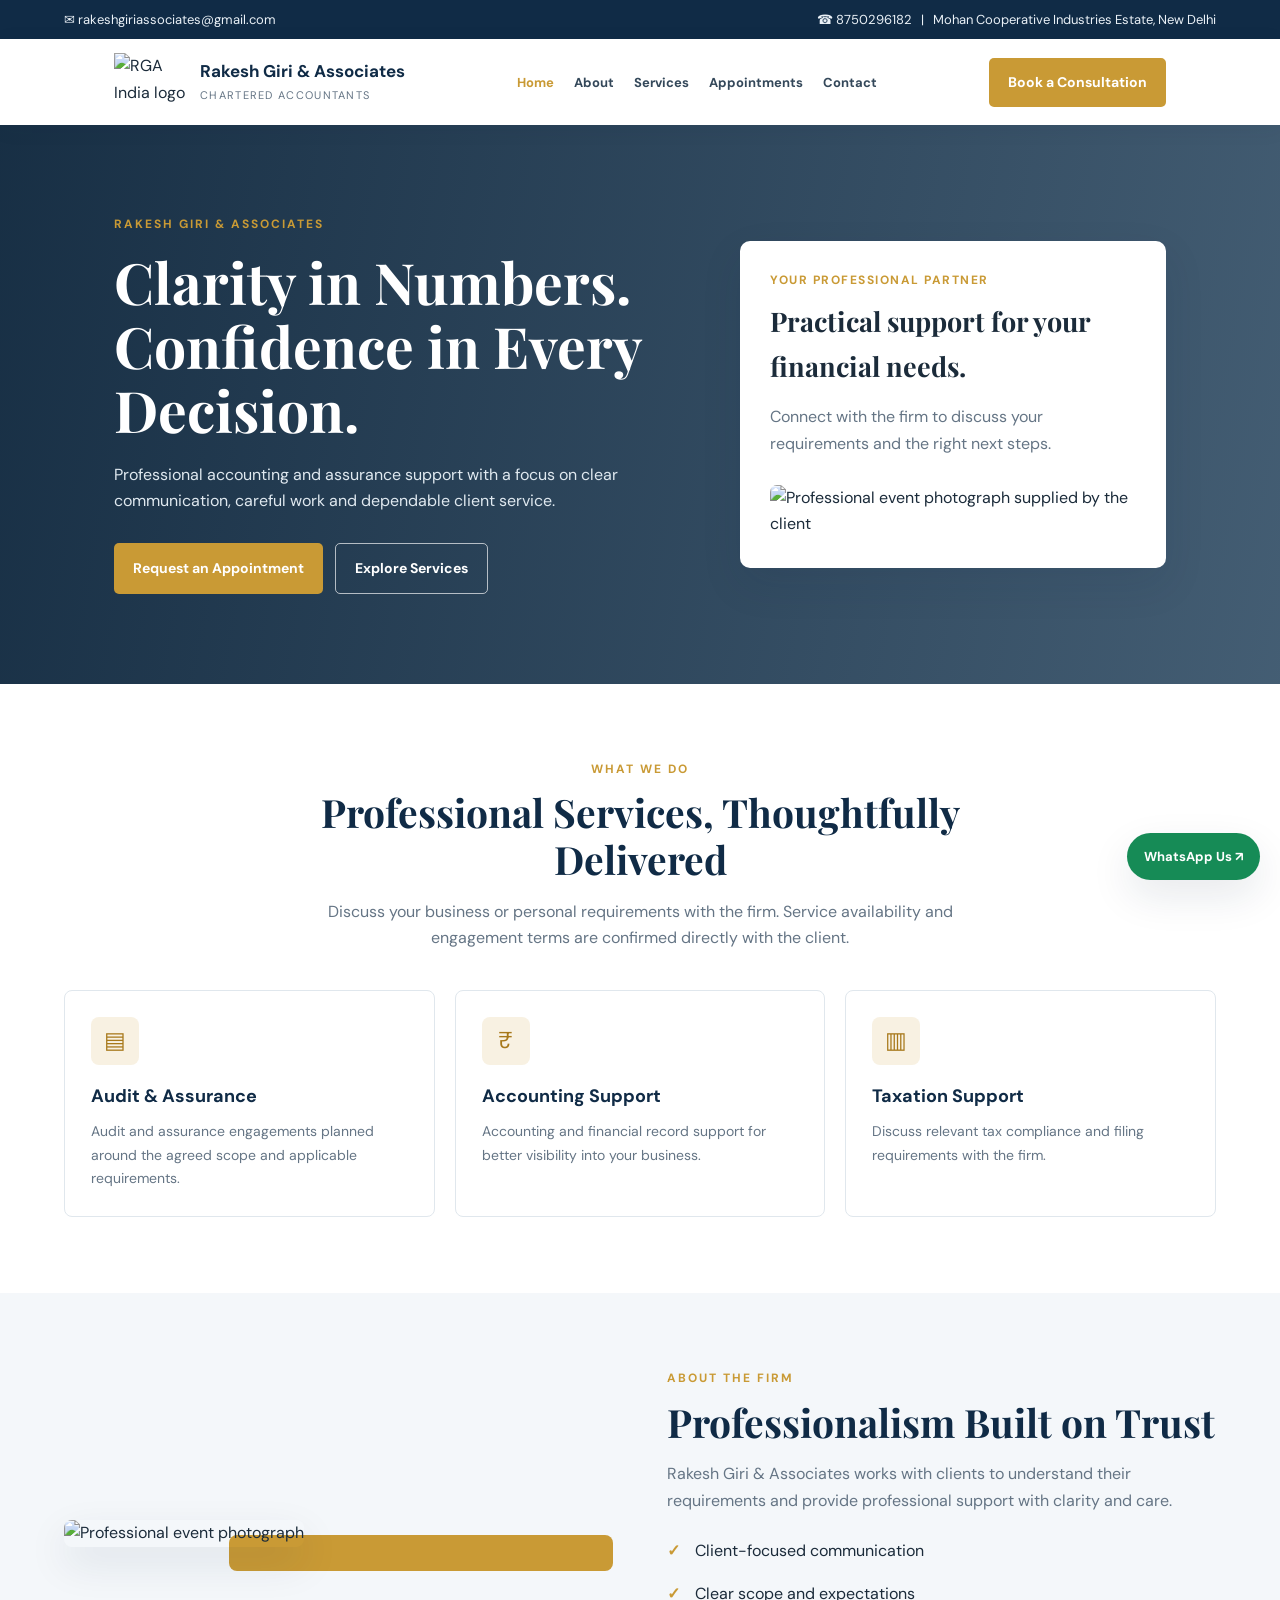
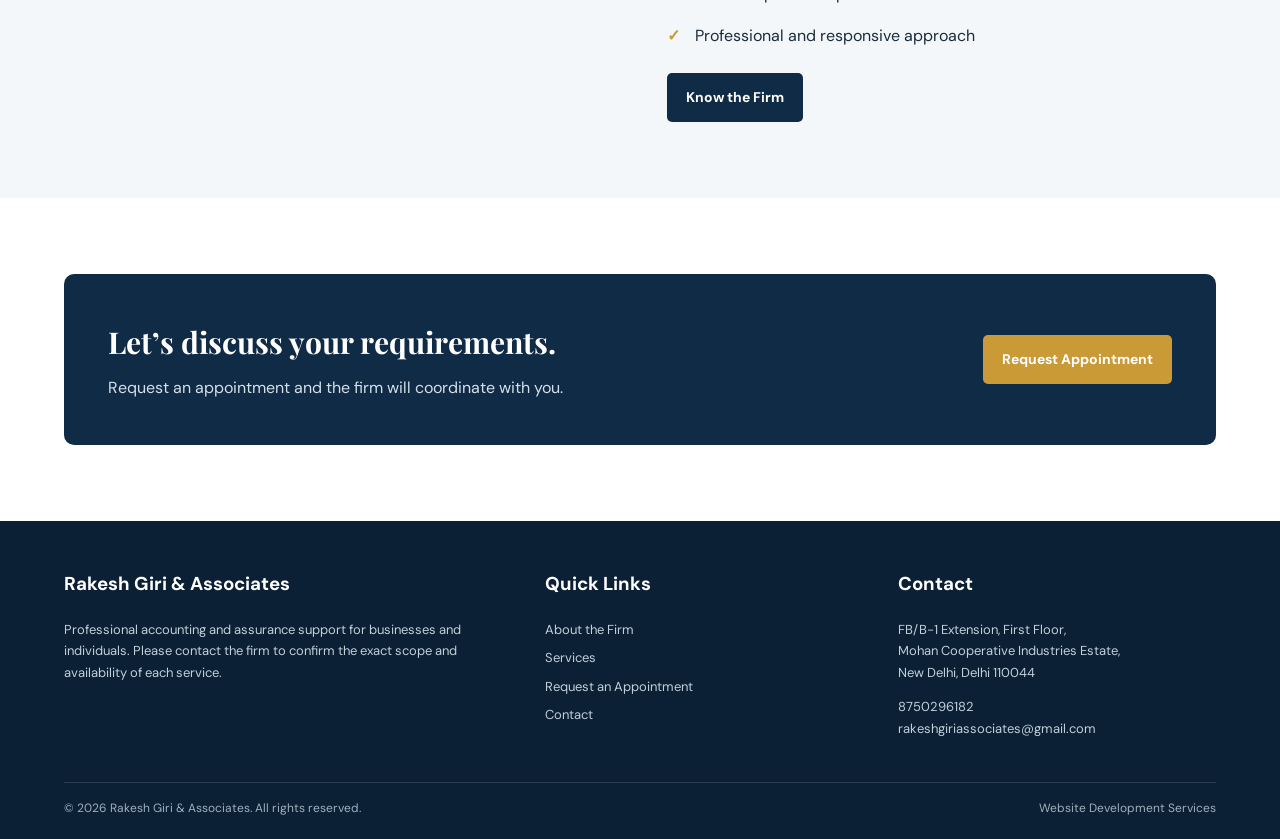
==== index.html @ 5a686765 "Add files via upload" ====
<!doctype html><html lang="en"><head><meta charset="utf-8"><meta name="viewport" content="width=device-width, initial-scale=1"><meta name="description" content="Rakesh Giri & Associates - Chartered Accountants in New Delhi. Contact the firm for professional accounting and assurance support."><title>Home | Rakesh Giri & Associates</title><link rel="stylesheet" href="style.css"></head><body><div class="topbar"><div class="inner"><span>✉ rakeshgiriassociates@gmail.com</span><span>☎ 8750296182 &nbsp; | &nbsp; Mohan Cooperative Industries Estate, New Delhi</span></div></div><div class="navwrap"><nav class="nav"><a class="brand" href="index.html"><img src="assets/rga-logo.png" alt="RGA India logo"><span><strong>Rakesh Giri &amp; Associates</strong><small>CHARTERED ACCOUNTANTS</small></span></a><div class="links"><a href="index.html">Home</a><a href="about.html">About</a><a href="services.html">Services</a><a href="appointments.html">Appointments</a><a href="contact.html">Contact</a></div><a class="btn" href="appointments.html">Book a Consultation</a></nav></div><main><section class="hero"><div class="hero-grid"><div><div class="eyebrow">Rakesh Giri &amp; Associates</div><h1>Clarity in Numbers.<br>Confidence in Every Decision.</h1><p>Professional accounting and assurance support with a focus on clear communication, careful work and dependable client service.</p><div class="actions"><a class="btn" href="appointments.html">Request an Appointment</a><a class="btn outline" href="services.html">Explore Services</a></div></div><aside class="hero-card"><div class="mini">Your professional partner</div><h3>Practical support for your financial needs.</h3><p>Connect with the firm to discuss your requirements and the right next steps.</p><img src="assets/ca-profile.jpg" alt="Professional event photograph supplied by the client"></aside></div></section><section class="section"><div class="container"><div class="section-head"><div class="eyebrow">What we do</div><h2>Professional Services, Thoughtfully Delivered</h2><p>Discuss your business or personal requirements with the firm. Service availability and engagement terms are confirmed directly with the client.</p></div><div class="cards"><article class="card"><div class="icon">▤</div><h3>Audit &amp; Assurance</h3><p>Audit and assurance engagements planned around the agreed scope and applicable requirements.</p></article><article class="card"><div class="icon">₹</div><h3>Accounting Support</h3><p>Accounting and financial record support for better visibility into your business.</p></article><article class="card"><div class="icon">▥</div><h3>Taxation Support</h3><p>Discuss relevant tax compliance and filing requirements with the firm.</p></article></div></div></section><section class="section band"><div class="container split"><div class="photo-frame"><img src="assets/ca-profile.jpg" alt="Professional event photograph"></div><div class="content" style="padding:0"><div class="eyebrow">About the firm</div><h2>Professionalism Built on Trust</h2><p>Rakesh Giri &amp; Associates works with clients to understand their requirements and provide professional support with clarity and care.</p><ul class="ticks"><li>Client-focused communication</li><li>Clear scope and expectations</li><li>Professional and responsive approach</li></ul><a class="btn navy" href="about.html">Know the Firm</a></div></div></section><section class="section"><div class="container"><div class="cta"><div><h2>Let’s discuss your requirements.</h2><p>Request an appointment and the firm will coordinate with you.</p></div><a class="btn" href="appointments.html">Request Appointment</a></div></div></section></main><footer class="footer"><div class="footer-grid"><div><h3>Rakesh Giri &amp; Associates</h3><p>Professional accounting and assurance support for businesses and individuals. Please contact the firm to confirm the exact scope and availability of each service.</p></div><div><h3>Quick Links</h3><a href="about.html">About the Firm</a><a href="services.html">Services</a><a href="appointments.html">Request an Appointment</a><a href="contact.html">Contact</a></div><div><h3>Contact</h3><p>FB/B-1 Extension, First Floor,<br>Mohan Cooperative Industries Estate,<br>New Delhi, Delhi 110044</p><p>8750296182<br>rakeshgiriassociates@gmail.com</p></div></div><div class="copyright"><span>© <span id="year">2026</span> Rakesh Giri &amp; Associates. All rights reserved.</span><span>Website Development Services</span></div></footer><a class="wa" href="https://wa.me/918750296182" target="_blank" rel="noopener">WhatsApp Us ↗</a><script>document.getElementById('year').textContent=new Date().getFullYear()</script><script src="script.js"></script></body></html>
---- style.css ----
@import url('https://fonts.googleapis.com/css2?family=DM+Sans:wght@400;500;600;700&family=Playfair+Display:wght@600;700&display=swap');
:root{--navy:#102b46;--blue:#174b70;--gold:#c99a35;--ink:#1b2b3a;--muted:#657585;--light:#f4f7fa;--white:#fff;--line:#e0e7ed;--shadow:0 16px 40px rgba(16,43,70,.10)}*{box-sizing:border-box}html{scroll-behavior:smooth}body{margin:0;font-family:'DM Sans',Arial,sans-serif;color:var(--ink);line-height:1.65}a{color:inherit;text-decoration:none}.topbar{background:var(--navy);color:#eaf1f7;font-size:13px;padding:9px 5%}.topbar .inner{max-width:1180px;margin:auto;display:flex;justify-content:space-between;gap:16px;flex-wrap:wrap}.navwrap{background:white;position:sticky;top:0;z-index:20;box-shadow:0 4px 20px #102b4610}.nav{max-width:1180px;margin:auto;padding:14px 5%;display:flex;align-items:center;justify-content:space-between;gap:22px}.brand{display:flex;align-items:center;gap:12px;min-width:220px}.brand img{width:74px;height:58px;object-fit:contain}.brand strong{display:block;color:var(--navy);font-size:17px;line-height:1.2}.brand small{display:block;color:var(--muted);font-size:11px;letter-spacing:1.3px;margin-top:4px}.links{display:flex;align-items:center;gap:20px;flex-wrap:wrap}.links a{font-size:13px;font-weight:700;color:#34485a}.links a:hover,.links a.active{color:var(--gold)}.btn{display:inline-flex;align-items:center;justify-content:center;border:0;border-radius:5px;padding:13px 19px;background:var(--gold);color:#fff;font-weight:700;font-size:14px;cursor:pointer;transition:.2s}.btn:hover{transform:translateY(-2px);filter:brightness(.96)}.btn.outline{background:transparent;border:1px solid #ffffffa8;color:white}.btn.navy{background:var(--navy)}.hero{background:linear-gradient(100deg,rgba(9,34,57,.94),rgba(15,48,76,.78)),url('https://images.unsplash.com/photo-1454165804606-c3d57bc86b40?auto=format&fit=crop&w=1800&q=85') center/cover;color:#fff}.hero-grid{max-width:1180px;margin:auto;padding:90px 5%;display:grid;grid-template-columns:1.15fr .85fr;gap:50px;align-items:center;min-height:490px}.eyebrow{color:var(--gold);text-transform:uppercase;letter-spacing:2px;font-size:12px;font-weight:700}.hero h1,.page-hero h1{font-family:'Playfair Display',Georgia,serif;font-size:clamp(36px,5vw,57px);line-height:1.12;margin:15px 0 20px}.hero p{color:#e0e9f0;max-width:610px}.actions{display:flex;gap:12px;flex-wrap:wrap;margin-top:28px}.hero-card{background:#fff;color:var(--ink);padding:30px;border-radius:10px;box-shadow:var(--shadow)}.hero-card .mini{color:var(--gold);font-size:12px;text-transform:uppercase;letter-spacing:1.5px;font-weight:700}.hero-card h3{font-family:'Playfair Display',Georgia,serif;font-size:27px;margin:8px 0}.hero-card p{color:var(--muted)}.hero-card img{width:100%;height:210px;object-fit:cover;object-position:center 28%;border-radius:7px;margin-top:12px}.section{padding:76px 5%}.container{max-width:1180px;margin:auto}.section-head{text-align:center;max-width:700px;margin:0 auto 38px}.section-head h2,.content h2{font-family:'Playfair Display',Georgia,serif;font-size:clamp(28px,3.2vw,39px);color:var(--navy);line-height:1.2;margin:10px 0 15px}.section-head p,.muted{color:var(--muted)}.cards{display:grid;grid-template-columns:repeat(3,1fr);gap:20px}.card{padding:26px;background:white;border:1px solid var(--line);border-radius:8px;transition:.2s}.card:hover{transform:translateY(-4px);box-shadow:var(--shadow)}.card .icon{width:48px;height:48px;border-radius:8px;background:#f8f1e2;color:#a7781a;display:grid;place-items:center;font-size:23px;margin-bottom:17px}.card h3{color:var(--navy);margin:0 0 9px;font-size:18px}.card p{margin:0;color:var(--muted);font-size:14px}.split{display:grid;grid-template-columns:1fr 1fr;gap:54px;align-items:center}.photo-frame{position:relative;padding:0 24px 24px 0}.photo-frame:after{content:'';position:absolute;right:0;bottom:0;width:70%;height:70%;background:var(--gold);z-index:0;border-radius:8px}.photo-frame img{position:relative;z-index:1;width:100%;max-height:480px;object-fit:cover;object-position:center 20%;border-radius:8px;box-shadow:var(--shadow)}.ticks{list-style:none;padding:0}.ticks li{padding:8px 0 8px 28px;position:relative}.ticks li:before{content:'✓';position:absolute;left:0;color:var(--gold);font-weight:800}.band{background:var(--light)}.cta{background:var(--navy);color:#fff;padding:44px;border-radius:10px;display:flex;align-items:center;justify-content:space-between;gap:24px}.cta h2{font-family:'Playfair Display',Georgia,serif;margin:0 0 7px;font-size:30px}.cta p{color:#d4e0e9;margin:0}.page-hero{background:linear-gradient(100deg,rgba(9,34,57,.95),rgba(15,48,76,.86)),url('https://images.unsplash.com/photo-1454165804606-c3d57bc86b40?auto=format&fit=crop&w=1600&q=80') center/cover;color:#fff;padding:65px 5%}.page-hero .container{max-width:1180px}.page-hero h1{font-size:43px;margin:8px 0}.page-hero p{color:#dce6ee;max-width:700px;margin:0}.content{max-width:1180px;margin:auto;padding:62px 5%}.content p{color:var(--muted)}.formbox{background:#fff;border:1px solid var(--line);border-radius:10px;padding:30px;box-shadow:var(--shadow)}.formgrid{display:grid;grid-template-columns:1fr 1fr;gap:16px}.field{display:flex;flex-direction:column;gap:7px}.field.full{grid-column:1/-1}.field label{font-size:13px;font-weight:700;color:var(--navy)}input,select,textarea{width:100%;padding:13px;border:1px solid #d5dee6;border-radius:5px;font:inherit;background:#fff;color:var(--ink)}textarea{min-height:110px;resize:vertical}.notice{background:#fff7e5;border-left:4px solid var(--gold);padding:14px 16px;font-size:13px;color:#72551c;margin:20px 0}.contactgrid{display:grid;grid-template-columns:.8fr 1.2fr;gap:32px}.contactitem{padding:18px 0;border-bottom:1px solid var(--line)}.contactitem strong{display:block;color:var(--navy)}.footer{background:#0b2034;color:#d8e2eb;padding:48px 5% 20px}.footer-grid{max-width:1180px;margin:auto;display:grid;grid-template-columns:1.4fr 1fr 1fr;gap:35px}.footer h3{color:white;margin-top:0}.footer p,.footer a{color:#c1cfda;font-size:13px}.footer a{display:block;margin:7px 0}.copyright{max-width:1180px;margin:30px auto 0;padding-top:16px;border-top:1px solid #ffffff22;font-size:12px;color:#9eb0bf;display:flex;justify-content:space-between;gap:15px;flex-wrap:wrap}.wa{position:fixed;right:20px;bottom:20px;z-index:30;background:#168b56;color:#fff;padding:13px 17px;border-radius:30px;font-weight:700;box-shadow:var(--shadow);font-size:13px}.small{font-size:12px;color:var(--muted)}@media(max-width:850px){.nav{align-items:flex-start;flex-direction:column}.links{gap:12px}.hero-grid,.split,.contactgrid{grid-template-columns:1fr}.hero-grid{padding-top:60px}.hero-card{max-width:500px}.cards{grid-template-columns:repeat(2,1fr)}.footer-grid{grid-template-columns:1fr 1fr}.cta{align-items:flex-start;flex-direction:column}}@media(max-width:560px){.cards,.formgrid,.footer-grid{grid-template-columns:1fr}.field.full{grid-column:auto}.hero-grid{gap:28px}.section{padding:54px 5%}.content{padding:45px 5%}.hero-card{padding:22px}.brand img{width:60px;height:48px}.links a{font-size:12px}.page-hero h1{font-size:34px}.cta{padding:28px}}
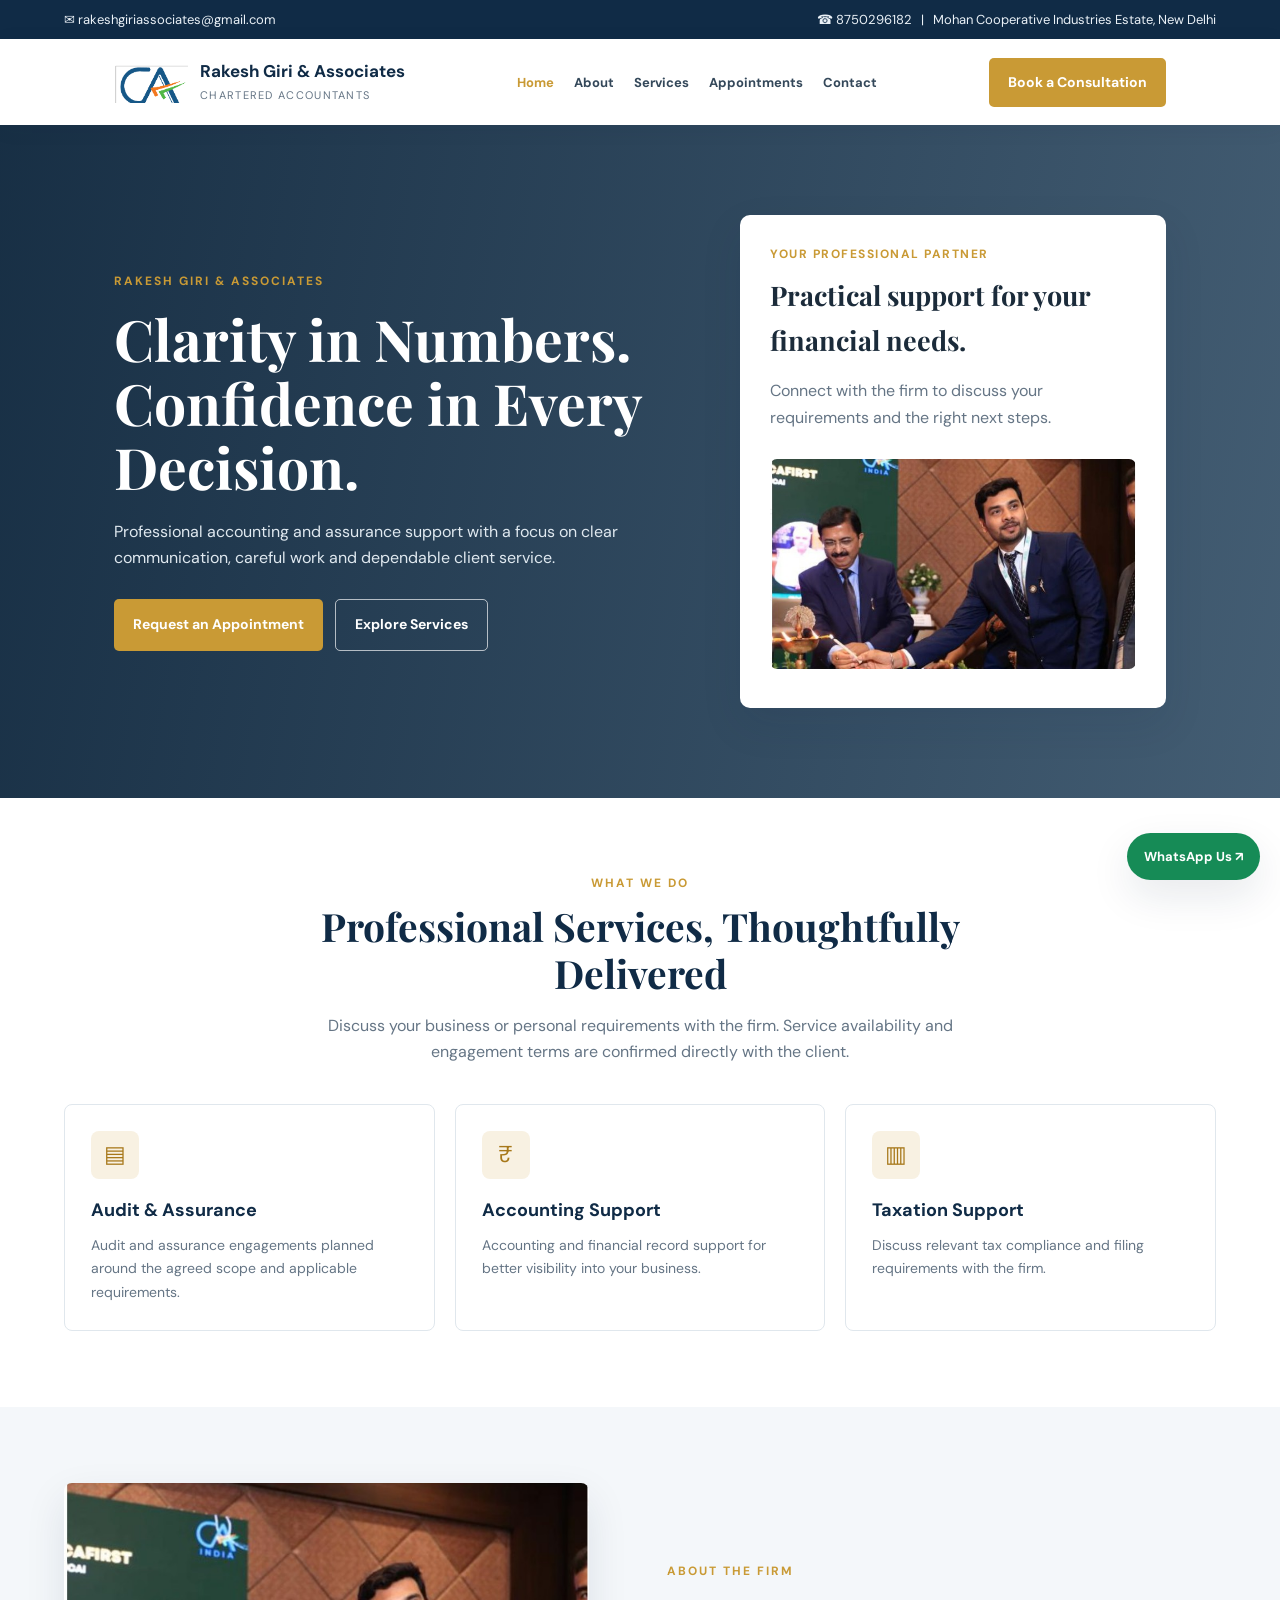
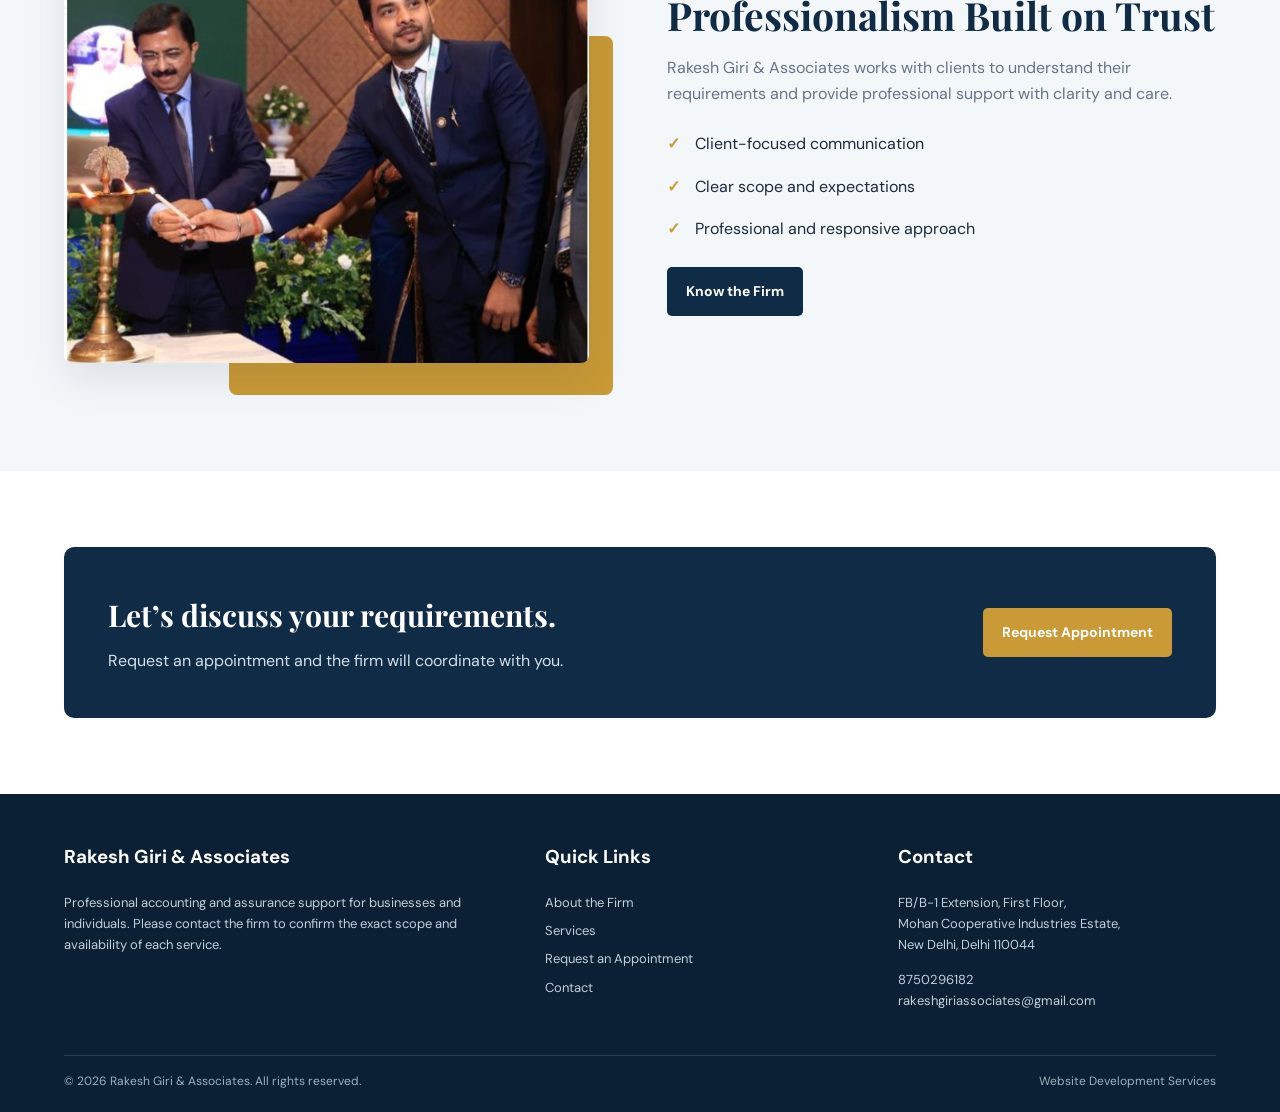
==== commit f4485074: "Add files via upload" ====
--- a/index.html
+++ b/index.html
@@ -1 +1 @@
-<!doctype html><html lang="en"><head><meta charset="utf-8"><meta name="viewport" content="width=device-width, initial-scale=1"><meta name="description" content="Rakesh Giri & Associates - Chartered Accountants in New Delhi. Contact the firm for professional accounting and assurance support."><title>Home | Rakesh Giri & Associates</title><link rel="stylesheet" href="style.css"></head><body><div class="topbar"><div class="inner"><span>✉ rakeshgiriassociates@gmail.com</span><span>☎ 8750296182 &nbsp; | &nbsp; Mohan Cooperative Industries Estate, New Delhi</span></div></div><div class="navwrap"><nav class="nav"><a class="brand" href="index.html"><img src="assets/rga-logo.png" alt="RGA India logo"><span><strong>Rakesh Giri &amp; Associates</strong><small>CHARTERED ACCOUNTANTS</small></span></a><div class="links"><a href="index.html">Home</a><a href="about.html">About</a><a href="services.html">Services</a><a href="appointments.html">Appointments</a><a href="contact.html">Contact</a></div><a class="btn" href="appointments.html">Book a Consultation</a></nav></div><main><section class="hero"><div class="hero-grid"><div><div class="eyebrow">Rakesh Giri &amp; Associates</div><h1>Clarity in Numbers.<br>Confidence in Every Decision.</h1><p>Professional accounting and assurance support with a focus on clear communication, careful work and dependable client service.</p><div class="actions"><a class="btn" href="appointments.html">Request an Appointment</a><a class="btn outline" href="services.html">Explore Services</a></div></div><aside class="hero-card"><div class="mini">Your professional partner</div><h3>Practical support for your financial needs.</h3><p>Connect with the firm to discuss your requirements and the right next steps.</p><img src="assets/ca-profile.jpg" alt="Professional event photograph supplied by the client"></aside></div></section><section class="section"><div class="container"><div class="section-head"><div class="eyebrow">What we do</div><h2>Professional Services, Thoughtfully Delivered</h2><p>Discuss your business or personal requirements with the firm. Service availability and engagement terms are confirmed directly with the client.</p></div><div class="cards"><article class="card"><div class="icon">▤</div><h3>Audit &amp; Assurance</h3><p>Audit and assurance engagements planned around the agreed scope and applicable requirements.</p></article><article class="card"><div class="icon">₹</div><h3>Accounting Support</h3><p>Accounting and financial record support for better visibility into your business.</p></article><article class="card"><div class="icon">▥</div><h3>Taxation Support</h3><p>Discuss relevant tax compliance and filing requirements with the firm.</p></article></div></div></section><section class="section band"><div class="container split"><div class="photo-frame"><img src="assets/ca-profile.jpg" alt="Professional event photograph"></div><div class="content" style="padding:0"><div class="eyebrow">About the firm</div><h2>Professionalism Built on Trust</h2><p>Rakesh Giri &amp; Associates works with clients to understand their requirements and provide professional support with clarity and care.</p><ul class="ticks"><li>Client-focused communication</li><li>Clear scope and expectations</li><li>Professional and responsive approach</li></ul><a class="btn navy" href="about.html">Know the Firm</a></div></div></section><section class="section"><div class="container"><div class="cta"><div><h2>Let’s discuss your requirements.</h2><p>Request an appointment and the firm will coordinate with you.</p></div><a class="btn" href="appointments.html">Request Appointment</a></div></div></section></main><footer class="footer"><div class="footer-grid"><div><h3>Rakesh Giri &amp; Associates</h3><p>Professional accounting and assurance support for businesses and individuals. Please contact the firm to confirm the exact scope and availability of each service.</p></div><div><h3>Quick Links</h3><a href="about.html">About the Firm</a><a href="services.html">Services</a><a href="appointments.html">Request an Appointment</a><a href="contact.html">Contact</a></div><div><h3>Contact</h3><p>FB/B-1 Extension, First Floor,<br>Mohan Cooperative Industries Estate,<br>New Delhi, Delhi 110044</p><p>8750296182<br>rakeshgiriassociates@gmail.com</p></div></div><div class="copyright"><span>© <span id="year">2026</span> Rakesh Giri &amp; Associates. All rights reserved.</span><span>Website Development Services</span></div></footer><a class="wa" href="https://wa.me/918750296182" target="_blank" rel="noopener">WhatsApp Us ↗</a><script>document.getElementById('year').textContent=new Date().getFullYear()</script><script src="script.js"></script></body></html>+<!doctype html><html lang="en"><head><meta charset="utf-8"><meta name="viewport" content="width=device-width, initial-scale=1"><meta name="description" content="Rakesh Giri & Associates - Chartered Accountants in New Delhi. Contact the firm for professional accounting and assurance support."><title>Home | Rakesh Giri & Associates</title><link rel="stylesheet" href="style.css"></head><body><div class="topbar"><div class="inner"><span>✉ rakeshgiriassociates@gmail.com</span><span>☎ 8750296182 &nbsp; | &nbsp; Mohan Cooperative Industries Estate, New Delhi</span></div></div><div class="navwrap"><nav class="nav"><a class="brand" href="index.html"><img src="rga-logo.png" alt="RGA India logo"><span><strong>Rakesh Giri &amp; Associates</strong><small>CHARTERED ACCOUNTANTS</small></span></a><div class="links"><a href="index.html">Home</a><a href="about.html">About</a><a href="services.html">Services</a><a href="appointments.html">Appointments</a><a href="contact.html">Contact</a></div><a class="btn" href="appointments.html">Book a Consultation</a></nav></div><main><section class="hero"><div class="hero-grid"><div><div class="eyebrow">Rakesh Giri &amp; Associates</div><h1>Clarity in Numbers.<br>Confidence in Every Decision.</h1><p>Professional accounting and assurance support with a focus on clear communication, careful work and dependable client service.</p><div class="actions"><a class="btn" href="appointments.html">Request an Appointment</a><a class="btn outline" href="services.html">Explore Services</a></div></div><aside class="hero-card"><div class="mini">Your professional partner</div><h3>Practical support for your financial needs.</h3><p>Connect with the firm to discuss your requirements and the right next steps.</p><img src="ca-profile.jpg" alt="Professional event photograph supplied by the client"></aside></div></section><section class="section"><div class="container"><div class="section-head"><div class="eyebrow">What we do</div><h2>Professional Services, Thoughtfully Delivered</h2><p>Discuss your business or personal requirements with the firm. Service availability and engagement terms are confirmed directly with the client.</p></div><div class="cards"><article class="card"><div class="icon">▤</div><h3>Audit &amp; Assurance</h3><p>Audit and assurance engagements planned around the agreed scope and applicable requirements.</p></article><article class="card"><div class="icon">₹</div><h3>Accounting Support</h3><p>Accounting and financial record support for better visibility into your business.</p></article><article class="card"><div class="icon">▥</div><h3>Taxation Support</h3><p>Discuss relevant tax compliance and filing requirements with the firm.</p></article></div></div></section><section class="section band"><div class="container split"><div class="photo-frame"><img src="ca-profile.jpg" alt="Professional event photograph"></div><div class="content" style="padding:0"><div class="eyebrow">About the firm</div><h2>Professionalism Built on Trust</h2><p>Rakesh Giri &amp; Associates works with clients to understand their requirements and provide professional support with clarity and care.</p><ul class="ticks"><li>Client-focused communication</li><li>Clear scope and expectations</li><li>Professional and responsive approach</li></ul><a class="btn navy" href="about.html">Know the Firm</a></div></div></section><section class="section"><div class="container"><div class="cta"><div><h2>Let’s discuss your requirements.</h2><p>Request an appointment and the firm will coordinate with you.</p></div><a class="btn" href="appointments.html">Request Appointment</a></div></div></section></main><footer class="footer"><div class="footer-grid"><div><h3>Rakesh Giri &amp; Associates</h3><p>Professional accounting and assurance support for businesses and individuals. Please contact the firm to confirm the exact scope and availability of each service.</p></div><div><h3>Quick Links</h3><a href="about.html">About the Firm</a><a href="services.html">Services</a><a href="appointments.html">Request an Appointment</a><a href="contact.html">Contact</a></div><div><h3>Contact</h3><p>FB/B-1 Extension, First Floor,<br>Mohan Cooperative Industries Estate,<br>New Delhi, Delhi 110044</p><p>8750296182<br>rakeshgiriassociates@gmail.com</p></div></div><div class="copyright"><span>© <span id="year">2026</span> Rakesh Giri &amp; Associates. All rights reserved.</span><span>Website Development Services</span></div></footer><a class="wa" href="https://wa.me/918750296182" target="_blank" rel="noopener">WhatsApp Us ↗</a><script>document.getElementById('year').textContent=new Date().getFullYear()</script><script src="script.js"></script></body></html>
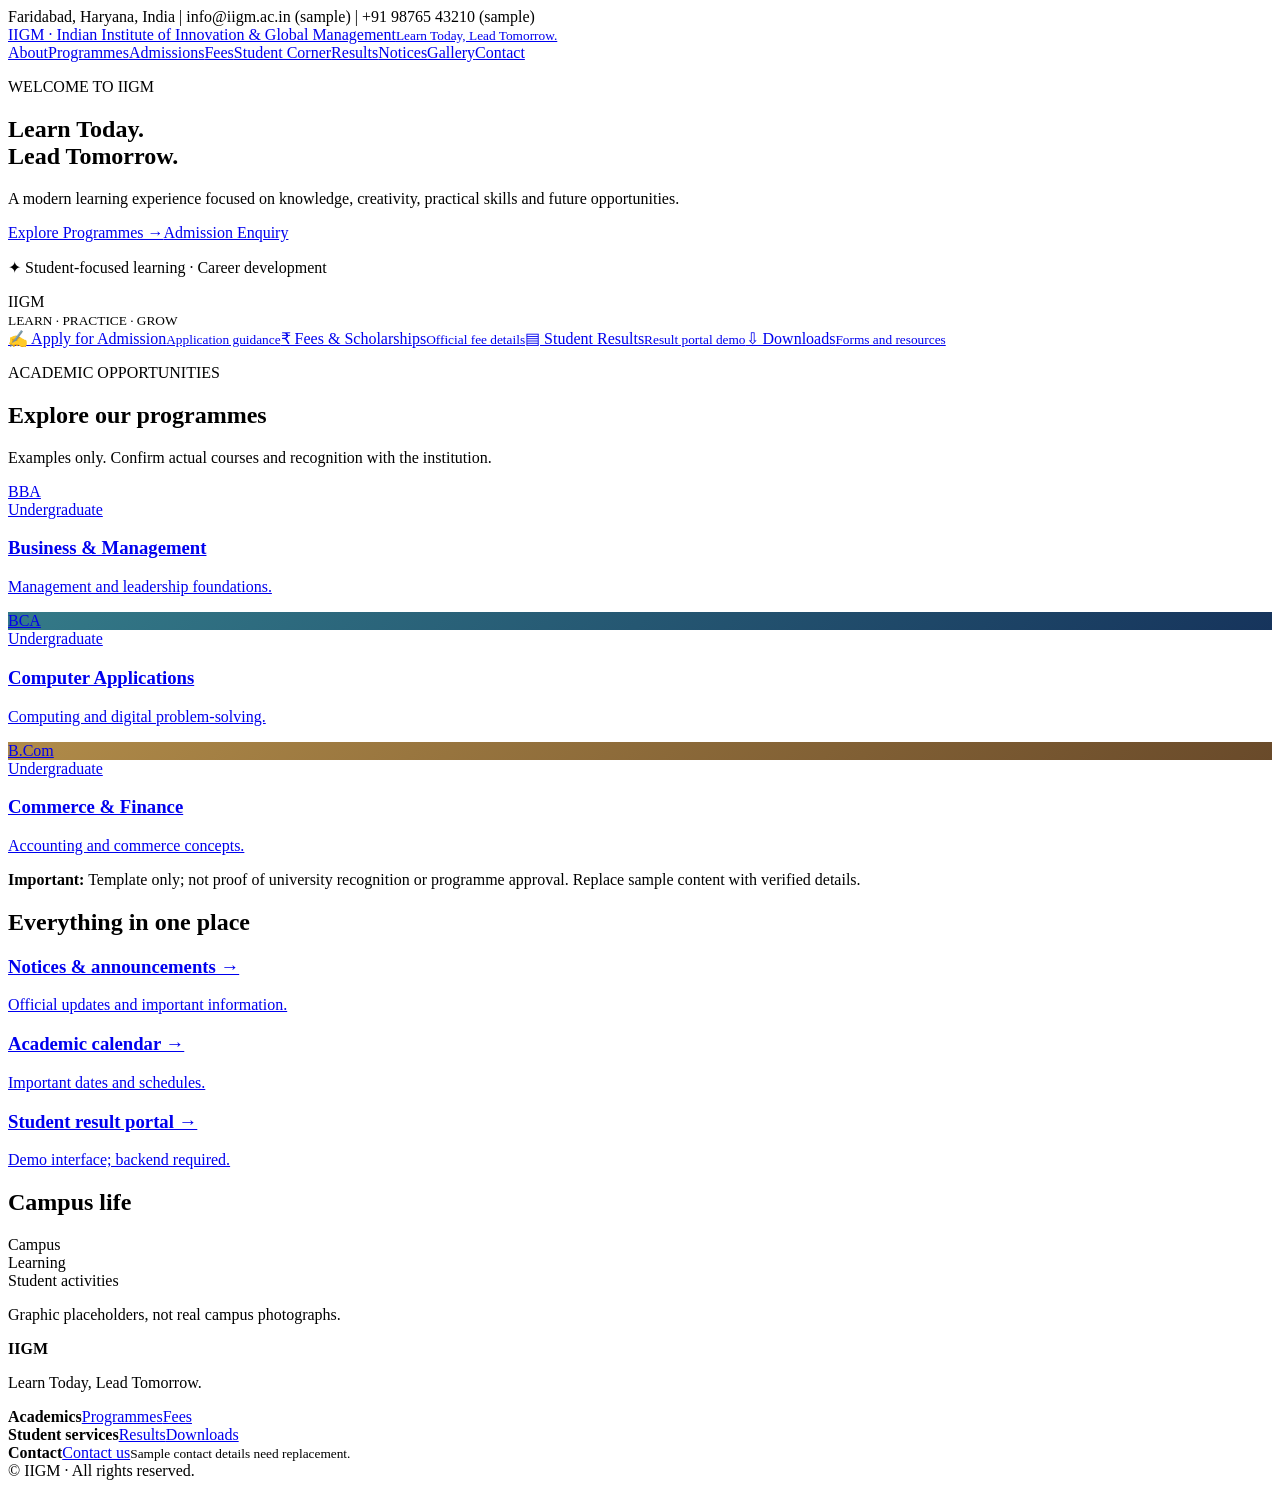
==== commit c8df10a2: "Add files via upload" ====
--- a/index.html
+++ b/index.html
@@ -1 +1 @@
-<!doctype html><html lang="en"><head><meta charset="utf-8"><meta name="viewport" content="width=device-width, initial-scale=1"><meta name="description" content="Rakesh Giri & Associates - Chartered Accountants in New Delhi. Contact the firm for professional accounting and assurance support."><title>Home | Rakesh Giri & Associates</title><link rel="stylesheet" href="style.css"></head><body><div class="topbar"><div class="inner"><span>✉ rakeshgiriassociates@gmail.com</span><span>☎ 8750296182 &nbsp; | &nbsp; Mohan Cooperative Industries Estate, New Delhi</span></div></div><div class="navwrap"><nav class="nav"><a class="brand" href="index.html"><img src="rga-logo.png" alt="RGA India logo"><span><strong>Rakesh Giri &amp; Associates</strong><small>CHARTERED ACCOUNTANTS</small></span></a><div class="links"><a href="index.html">Home</a><a href="about.html">About</a><a href="services.html">Services</a><a href="appointments.html">Appointments</a><a href="contact.html">Contact</a></div><a class="btn" href="appointments.html">Book a Consultation</a></nav></div><main><section class="hero"><div class="hero-grid"><div><div class="eyebrow">Rakesh Giri &amp; Associates</div><h1>Clarity in Numbers.<br>Confidence in Every Decision.</h1><p>Professional accounting and assurance support with a focus on clear communication, careful work and dependable client service.</p><div class="actions"><a class="btn" href="appointments.html">Request an Appointment</a><a class="btn outline" href="services.html">Explore Services</a></div></div><aside class="hero-card"><div class="mini">Your professional partner</div><h3>Practical support for your financial needs.</h3><p>Connect with the firm to discuss your requirements and the right next steps.</p><img src="ca-profile.jpg" alt="Professional event photograph supplied by the client"></aside></div></section><section class="section"><div class="container"><div class="section-head"><div class="eyebrow">What we do</div><h2>Professional Services, Thoughtfully Delivered</h2><p>Discuss your business or personal requirements with the firm. Service availability and engagement terms are confirmed directly with the client.</p></div><div class="cards"><article class="card"><div class="icon">▤</div><h3>Audit &amp; Assurance</h3><p>Audit and assurance engagements planned around the agreed scope and applicable requirements.</p></article><article class="card"><div class="icon">₹</div><h3>Accounting Support</h3><p>Accounting and financial record support for better visibility into your business.</p></article><article class="card"><div class="icon">▥</div><h3>Taxation Support</h3><p>Discuss relevant tax compliance and filing requirements with the firm.</p></article></div></div></section><section class="section band"><div class="container split"><div class="photo-frame"><img src="ca-profile.jpg" alt="Professional event photograph"></div><div class="content" style="padding:0"><div class="eyebrow">About the firm</div><h2>Professionalism Built on Trust</h2><p>Rakesh Giri &amp; Associates works with clients to understand their requirements and provide professional support with clarity and care.</p><ul class="ticks"><li>Client-focused communication</li><li>Clear scope and expectations</li><li>Professional and responsive approach</li></ul><a class="btn navy" href="about.html">Know the Firm</a></div></div></section><section class="section"><div class="container"><div class="cta"><div><h2>Let’s discuss your requirements.</h2><p>Request an appointment and the firm will coordinate with you.</p></div><a class="btn" href="appointments.html">Request Appointment</a></div></div></section></main><footer class="footer"><div class="footer-grid"><div><h3>Rakesh Giri &amp; Associates</h3><p>Professional accounting and assurance support for businesses and individuals. Please contact the firm to confirm the exact scope and availability of each service.</p></div><div><h3>Quick Links</h3><a href="about.html">About the Firm</a><a href="services.html">Services</a><a href="appointments.html">Request an Appointment</a><a href="contact.html">Contact</a></div><div><h3>Contact</h3><p>FB/B-1 Extension, First Floor,<br>Mohan Cooperative Industries Estate,<br>New Delhi, Delhi 110044</p><p>8750296182<br>rakeshgiriassociates@gmail.com</p></div></div><div class="copyright"><span>© <span id="year">2026</span> Rakesh Giri &amp; Associates. All rights reserved.</span><span>Website Development Services</span></div></footer><a class="wa" href="https://wa.me/918750296182" target="_blank" rel="noopener">WhatsApp Us ↗</a><script>document.getElementById('year').textContent=new Date().getFullYear()</script><script src="script.js"></script></body></html>+<!doctype html><html lang="en"><head><meta charset="utf-8"><meta name="viewport" content="width=device-width,initial-scale=1"><title>IIGM | Learn Today, Lead Tomorrow</title><link rel="stylesheet" href="assets/style.css"><script defer src="assets/app.js"></script></head><body><div class="top"><div class="wrap">Faridabad, Haryana, India | info@iigm.ac.in (sample) | +91 98765 43210 (sample)</div></div><header class="header"><div class="wrap navrow"><a class="brand" href="index.html">IIGM · Indian Institute of Innovation & Global Management<small>Learn Today, Lead Tomorrow.</small></a><nav class="nav"><a href="about/index.html">About</a><a href="programmes/index.html">Programmes</a><a href="admissions/index.html">Admissions</a><a href="programmes/fees.html">Fees</a><a href="students/index.html">Student Corner</a><a href="results/index.html">Results</a><a href="students/notices.html">Notices</a><a href="gallery/index.html">Gallery</a><a href="contact/index.html">Contact</a></nav></div></header><section class="hero"><div class="wrap hero-grid"><div><p class="eyebrow">WELCOME TO IIGM</p><h1>Learn Today.<br><span>Lead Tomorrow.</span></h1><p class="lead">A modern learning experience focused on knowledge, creativity, practical skills and future opportunities.</p><a class="btn gold" href="programmes/index.html">Explore Programmes →</a><a class="btn outline" href="admissions/index.html">Admission Enquiry</a><p>✦ Student-focused learning · Career development</p></div><div class="art">IIGM<br><small>LEARN · PRACTICE · GROW</small></div></div></section><div class="wrap quick"><a href="admissions/index.html">✍ Apply for Admission<small>Application guidance</small></a><a href="programmes/fees.html">₹ Fees & Scholarships<small>Official fee details</small></a><a href="results/index.html">▤ Student Results<small>Result portal demo</small></a><a href="students/downloads.html">⇩ Downloads<small>Forms and resources</small></a></div><section class="section"><div class="wrap"><p class="eyebrow">ACADEMIC OPPORTUNITIES</p><h2>Explore our programmes</h2><p class="muted">Examples only. Confirm actual courses and recognition with the institution.</p><div class="grid"><a class="card" href="programmes/undergraduate.html"><div class="imagebox">BBA</div><div class="cardbody"><span class="tag">Undergraduate</span><h3>Business & Management</h3><p>Management and leadership foundations.</p></div></a><a class="card" href="programmes/undergraduate.html"><div class="imagebox" style="background:linear-gradient(135deg,#347a88,#16345c)">BCA</div><div class="cardbody"><span class="tag">Undergraduate</span><h3>Computer Applications</h3><p>Computing and digital problem-solving.</p></div></a><a class="card" href="programmes/undergraduate.html"><div class="imagebox" style="background:linear-gradient(135deg,#b08b49,#694a2a)">B.Com</div><div class="cardbody"><span class="tag">Undergraduate</span><h3>Commerce & Finance</h3><p>Accounting and commerce concepts.</p></div></a></div><div class="notice"><b>Important:</b> Template only; not proof of university recognition or programme approval. Replace sample content with verified details.</div></div></section><section class="section tint"><div class="wrap"><h2>Everything in one place</h2><div class="grid"><a class="panel" href="students/notices.html"><h3>Notices & announcements →</h3><p>Official updates and important information.</p></a><a class="panel" href="students/academic-calendar.html"><h3>Academic calendar →</h3><p>Important dates and schedules.</p></a><a class="panel" href="results/index.html"><h3>Student result portal →</h3><p>Demo interface; backend required.</p></a></div></div></section><section class="section"><div class="wrap"><h2>Campus life</h2><div class="gallery"><div>Campus</div><div>Learning</div><div>Student activities</div></div><p class="muted">Graphic placeholders, not real campus photographs.</p></div></section><footer class="footer"><div class="wrap footergrid"><div><b>IIGM</b><p>Learn Today, Lead Tomorrow.</p></div><div><b>Academics</b><a href="programmes/index.html">Programmes</a><a href="programmes/fees.html">Fees</a></div><div><b>Student services</b><a href="results/index.html">Results</a><a href="students/downloads.html">Downloads</a></div><div><b>Contact</b><a href="contact/index.html">Contact us</a><small>Sample contact details need replacement.</small></div></div><div class="wrap footerbottom">© <span data-year></span> IIGM · All rights reserved.</div></footer></body></html>
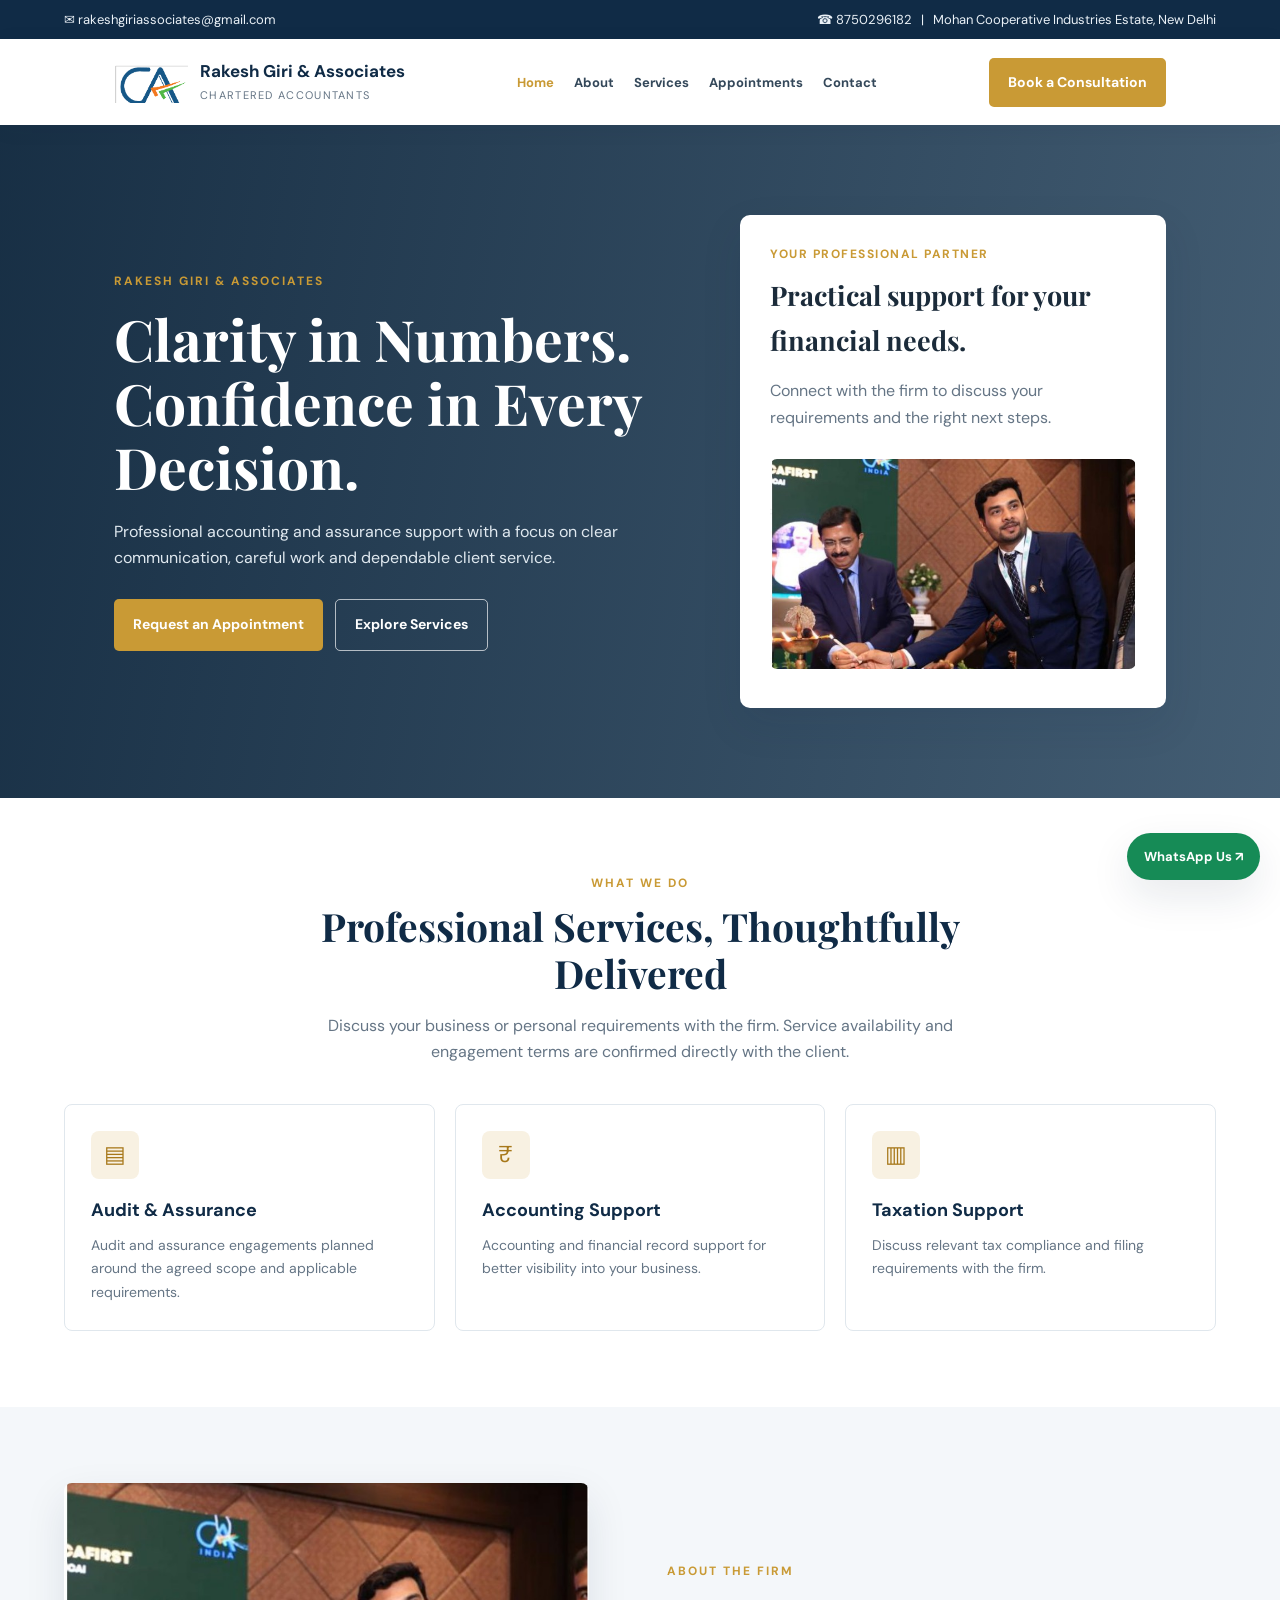
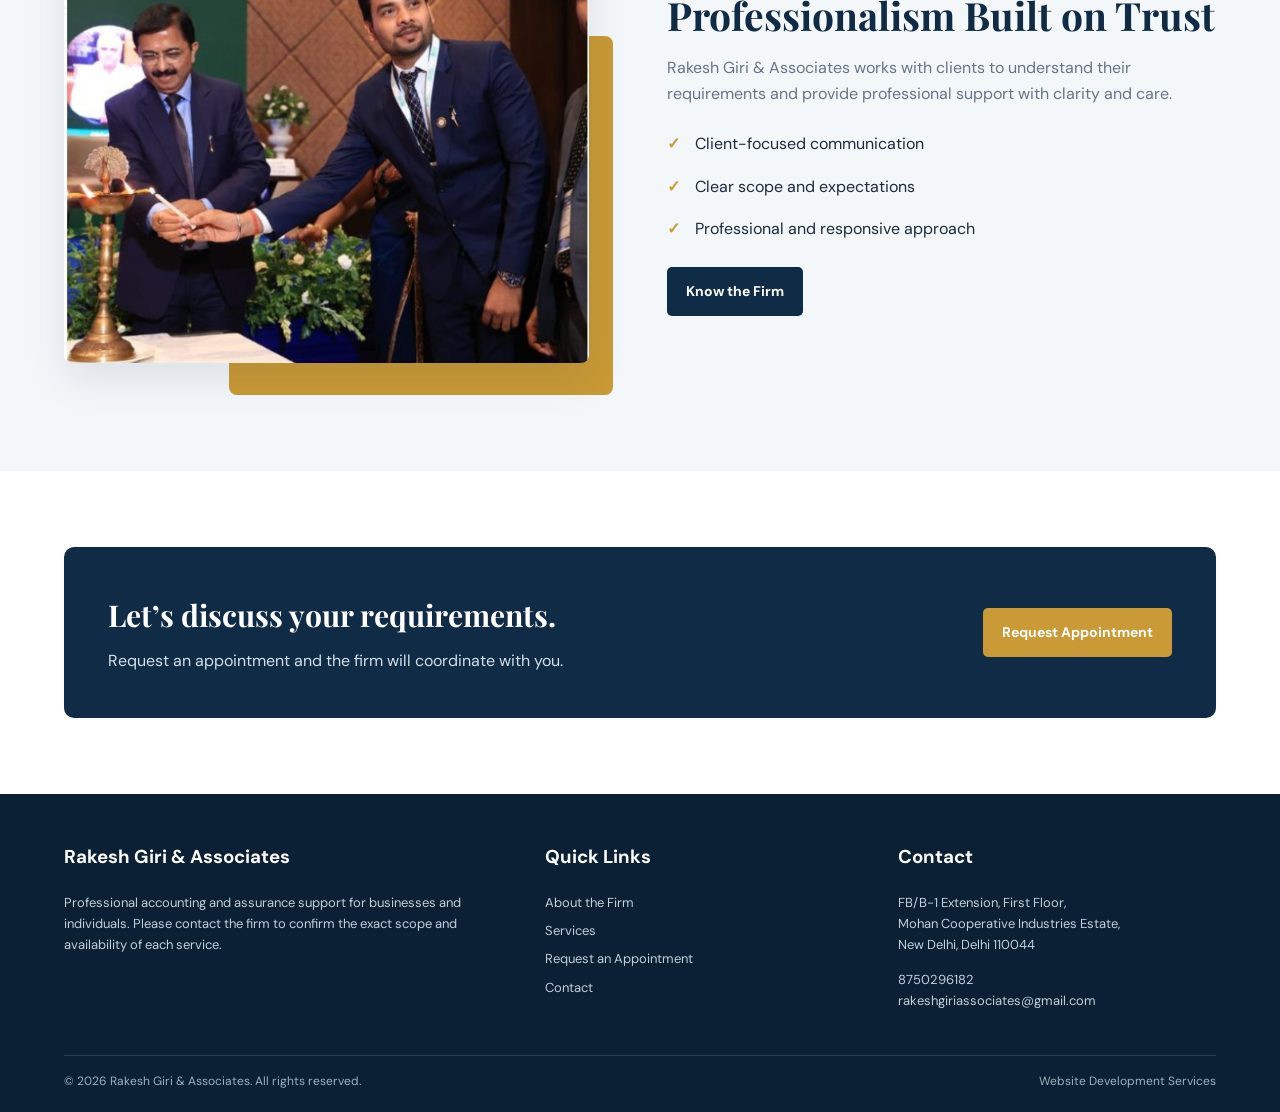
==== commit 5bf5ffe4: "Add files via upload" ====
--- a/index.html
+++ b/index.html
@@ -1 +1 @@
-<!doctype html><html lang="en"><head><meta charset="utf-8"><meta name="viewport" content="width=device-width,initial-scale=1"><title>IIGM | Learn Today, Lead Tomorrow</title><link rel="stylesheet" href="assets/style.css"><script defer src="assets/app.js"></script></head><body><div class="top"><div class="wrap">Faridabad, Haryana, India | info@iigm.ac.in (sample) | +91 98765 43210 (sample)</div></div><header class="header"><div class="wrap navrow"><a class="brand" href="index.html">IIGM · Indian Institute of Innovation & Global Management<small>Learn Today, Lead Tomorrow.</small></a><nav class="nav"><a href="about/index.html">About</a><a href="programmes/index.html">Programmes</a><a href="admissions/index.html">Admissions</a><a href="programmes/fees.html">Fees</a><a href="students/index.html">Student Corner</a><a href="results/index.html">Results</a><a href="students/notices.html">Notices</a><a href="gallery/index.html">Gallery</a><a href="contact/index.html">Contact</a></nav></div></header><section class="hero"><div class="wrap hero-grid"><div><p class="eyebrow">WELCOME TO IIGM</p><h1>Learn Today.<br><span>Lead Tomorrow.</span></h1><p class="lead">A modern learning experience focused on knowledge, creativity, practical skills and future opportunities.</p><a class="btn gold" href="programmes/index.html">Explore Programmes →</a><a class="btn outline" href="admissions/index.html">Admission Enquiry</a><p>✦ Student-focused learning · Career development</p></div><div class="art">IIGM<br><small>LEARN · PRACTICE · GROW</small></div></div></section><div class="wrap quick"><a href="admissions/index.html">✍ Apply for Admission<small>Application guidance</small></a><a href="programmes/fees.html">₹ Fees & Scholarships<small>Official fee details</small></a><a href="results/index.html">▤ Student Results<small>Result portal demo</small></a><a href="students/downloads.html">⇩ Downloads<small>Forms and resources</small></a></div><section class="section"><div class="wrap"><p class="eyebrow">ACADEMIC OPPORTUNITIES</p><h2>Explore our programmes</h2><p class="muted">Examples only. Confirm actual courses and recognition with the institution.</p><div class="grid"><a class="card" href="programmes/undergraduate.html"><div class="imagebox">BBA</div><div class="cardbody"><span class="tag">Undergraduate</span><h3>Business & Management</h3><p>Management and leadership foundations.</p></div></a><a class="card" href="programmes/undergraduate.html"><div class="imagebox" style="background:linear-gradient(135deg,#347a88,#16345c)">BCA</div><div class="cardbody"><span class="tag">Undergraduate</span><h3>Computer Applications</h3><p>Computing and digital problem-solving.</p></div></a><a class="card" href="programmes/undergraduate.html"><div class="imagebox" style="background:linear-gradient(135deg,#b08b49,#694a2a)">B.Com</div><div class="cardbody"><span class="tag">Undergraduate</span><h3>Commerce & Finance</h3><p>Accounting and commerce concepts.</p></div></a></div><div class="notice"><b>Important:</b> Template only; not proof of university recognition or programme approval. Replace sample content with verified details.</div></div></section><section class="section tint"><div class="wrap"><h2>Everything in one place</h2><div class="grid"><a class="panel" href="students/notices.html"><h3>Notices & announcements →</h3><p>Official updates and important information.</p></a><a class="panel" href="students/academic-calendar.html"><h3>Academic calendar →</h3><p>Important dates and schedules.</p></a><a class="panel" href="results/index.html"><h3>Student result portal →</h3><p>Demo interface; backend required.</p></a></div></div></section><section class="section"><div class="wrap"><h2>Campus life</h2><div class="gallery"><div>Campus</div><div>Learning</div><div>Student activities</div></div><p class="muted">Graphic placeholders, not real campus photographs.</p></div></section><footer class="footer"><div class="wrap footergrid"><div><b>IIGM</b><p>Learn Today, Lead Tomorrow.</p></div><div><b>Academics</b><a href="programmes/index.html">Programmes</a><a href="programmes/fees.html">Fees</a></div><div><b>Student services</b><a href="results/index.html">Results</a><a href="students/downloads.html">Downloads</a></div><div><b>Contact</b><a href="contact/index.html">Contact us</a><small>Sample contact details need replacement.</small></div></div><div class="wrap footerbottom">© <span data-year></span> IIGM · All rights reserved.</div></footer></body></html>+<!doctype html><html lang="en"><head><meta charset="utf-8"><meta name="viewport" content="width=device-width, initial-scale=1"><meta name="description" content="Rakesh Giri & Associates - Chartered Accountants in New Delhi. Contact the firm for professional accounting and assurance support."><title>Home | Rakesh Giri & Associates</title><link rel="stylesheet" href="style.css"></head><body><div class="topbar"><div class="inner"><span>✉ rakeshgiriassociates@gmail.com</span><span>☎ 8750296182 &nbsp; | &nbsp; Mohan Cooperative Industries Estate, New Delhi</span></div></div><div class="navwrap"><nav class="nav"><a class="brand" href="index.html"><img src="rga-logo.png" alt="RGA India logo"><span><strong>Rakesh Giri &amp; Associates</strong><small>CHARTERED ACCOUNTANTS</small></span></a><div class="links"><a href="index.html">Home</a><a href="about.html">About</a><a href="services.html">Services</a><a href="appointments.html">Appointments</a><a href="contact.html">Contact</a></div><a class="btn" href="appointments.html">Book a Consultation</a></nav></div><main><section class="hero"><div class="hero-grid"><div><div class="eyebrow">Rakesh Giri &amp; Associates</div><h1>Clarity in Numbers.<br>Confidence in Every Decision.</h1><p>Professional accounting and assurance support with a focus on clear communication, careful work and dependable client service.</p><div class="actions"><a class="btn" href="appointments.html">Request an Appointment</a><a class="btn outline" href="services.html">Explore Services</a></div></div><aside class="hero-card"><div class="mini">Your professional partner</div><h3>Practical support for your financial needs.</h3><p>Connect with the firm to discuss your requirements and the right next steps.</p><img src="ca-profile.jpg" alt="Professional event photograph supplied by the client"></aside></div></section><section class="section"><div class="container"><div class="section-head"><div class="eyebrow">What we do</div><h2>Professional Services, Thoughtfully Delivered</h2><p>Discuss your business or personal requirements with the firm. Service availability and engagement terms are confirmed directly with the client.</p></div><div class="cards"><article class="card"><div class="icon">▤</div><h3>Audit &amp; Assurance</h3><p>Audit and assurance engagements planned around the agreed scope and applicable requirements.</p></article><article class="card"><div class="icon">₹</div><h3>Accounting Support</h3><p>Accounting and financial record support for better visibility into your business.</p></article><article class="card"><div class="icon">▥</div><h3>Taxation Support</h3><p>Discuss relevant tax compliance and filing requirements with the firm.</p></article></div></div></section><section class="section band"><div class="container split"><div class="photo-frame"><img src="ca-profile.jpg" alt="Professional event photograph"></div><div class="content" style="padding:0"><div class="eyebrow">About the firm</div><h2>Professionalism Built on Trust</h2><p>Rakesh Giri &amp; Associates works with clients to understand their requirements and provide professional support with clarity and care.</p><ul class="ticks"><li>Client-focused communication</li><li>Clear scope and expectations</li><li>Professional and responsive approach</li></ul><a class="btn navy" href="about.html">Know the Firm</a></div></div></section><section class="section"><div class="container"><div class="cta"><div><h2>Let’s discuss your requirements.</h2><p>Request an appointment and the firm will coordinate with you.</p></div><a class="btn" href="appointments.html">Request Appointment</a></div></div></section></main><footer class="footer"><div class="footer-grid"><div><h3>Rakesh Giri &amp; Associates</h3><p>Professional accounting and assurance support for businesses and individuals. Please contact the firm to confirm the exact scope and availability of each service.</p></div><div><h3>Quick Links</h3><a href="about.html">About the Firm</a><a href="services.html">Services</a><a href="appointments.html">Request an Appointment</a><a href="contact.html">Contact</a></div><div><h3>Contact</h3><p>FB/B-1 Extension, First Floor,<br>Mohan Cooperative Industries Estate,<br>New Delhi, Delhi 110044</p><p>8750296182<br>rakeshgiriassociates@gmail.com</p></div></div><div class="copyright"><span>© <span id="year">2026</span> Rakesh Giri &amp; Associates. All rights reserved.</span><span>Website Development Services</span></div></footer><a class="wa" href="https://wa.me/918750296182" target="_blank" rel="noopener">WhatsApp Us ↗</a><script>document.getElementById('year').textContent=new Date().getFullYear()</script><script src="script.js"></script></body></html>
--- a/style.css
+++ b/style.css
@@ -0,0 +1,2 @@
+@import url('https://fonts.googleapis.com/css2?family=DM+Sans:wght@400;500;600;700&family=Playfair+Display:wght@600;700&display=swap');
+:root{--navy:#102b46;--blue:#174b70;--gold:#c99a35;--ink:#1b2b3a;--muted:#657585;--light:#f4f7fa;--white:#fff;--line:#e0e7ed;--shadow:0 16px 40px rgba(16,43,70,.10)}*{box-sizing:border-box}html{scroll-behavior:smooth}body{margin:0;font-family:'DM Sans',Arial,sans-serif;color:var(--ink);line-height:1.65}a{color:inherit;text-decoration:none}.topbar{background:var(--navy);color:#eaf1f7;font-size:13px;padding:9px 5%}.topbar .inner{max-width:1180px;margin:auto;display:flex;justify-content:space-between;gap:16px;flex-wrap:wrap}.navwrap{background:white;position:sticky;top:0;z-index:20;box-shadow:0 4px 20px #102b4610}.nav{max-width:1180px;margin:auto;padding:14px 5%;display:flex;align-items:center;justify-content:space-between;gap:22px}.brand{display:flex;align-items:center;gap:12px;min-width:220px}.brand img{width:74px;height:58px;object-fit:contain}.brand strong{display:block;color:var(--navy);font-size:17px;line-height:1.2}.brand small{display:block;color:var(--muted);font-size:11px;letter-spacing:1.3px;margin-top:4px}.links{display:flex;align-items:center;gap:20px;flex-wrap:wrap}.links a{font-size:13px;font-weight:700;color:#34485a}.links a:hover,.links a.active{color:var(--gold)}.btn{display:inline-flex;align-items:center;justify-content:center;border:0;border-radius:5px;padding:13px 19px;background:var(--gold);color:#fff;font-weight:700;font-size:14px;cursor:pointer;transition:.2s}.btn:hover{transform:translateY(-2px);filter:brightness(.96)}.btn.outline{background:transparent;border:1px solid #ffffffa8;color:white}.btn.navy{background:var(--navy)}.hero{background:linear-gradient(100deg,rgba(9,34,57,.94),rgba(15,48,76,.78)),url('https://images.unsplash.com/photo-1454165804606-c3d57bc86b40?auto=format&fit=crop&w=1800&q=85') center/cover;color:#fff}.hero-grid{max-width:1180px;margin:auto;padding:90px 5%;display:grid;grid-template-columns:1.15fr .85fr;gap:50px;align-items:center;min-height:490px}.eyebrow{color:var(--gold);text-transform:uppercase;letter-spacing:2px;font-size:12px;font-weight:700}.hero h1,.page-hero h1{font-family:'Playfair Display',Georgia,serif;font-size:clamp(36px,5vw,57px);line-height:1.12;margin:15px 0 20px}.hero p{color:#e0e9f0;max-width:610px}.actions{display:flex;gap:12px;flex-wrap:wrap;margin-top:28px}.hero-card{background:#fff;color:var(--ink);padding:30px;border-radius:10px;box-shadow:var(--shadow)}.hero-card .mini{color:var(--gold);font-size:12px;text-transform:uppercase;letter-spacing:1.5px;font-weight:700}.hero-card h3{font-family:'Playfair Display',Georgia,serif;font-size:27px;margin:8px 0}.hero-card p{color:var(--muted)}.hero-card img{width:100%;height:210px;object-fit:cover;object-position:center 28%;border-radius:7px;margin-top:12px}.section{padding:76px 5%}.container{max-width:1180px;margin:auto}.section-head{text-align:center;max-width:700px;margin:0 auto 38px}.section-head h2,.content h2{font-family:'Playfair Display',Georgia,serif;font-size:clamp(28px,3.2vw,39px);color:var(--navy);line-height:1.2;margin:10px 0 15px}.section-head p,.muted{color:var(--muted)}.cards{display:grid;grid-template-columns:repeat(3,1fr);gap:20px}.card{padding:26px;background:white;border:1px solid var(--line);border-radius:8px;transition:.2s}.card:hover{transform:translateY(-4px);box-shadow:var(--shadow)}.card .icon{width:48px;height:48px;border-radius:8px;background:#f8f1e2;color:#a7781a;display:grid;place-items:center;font-size:23px;margin-bottom:17px}.card h3{color:var(--navy);margin:0 0 9px;font-size:18px}.card p{margin:0;color:var(--muted);font-size:14px}.split{display:grid;grid-template-columns:1fr 1fr;gap:54px;align-items:center}.photo-frame{position:relative;padding:0 24px 24px 0}.photo-frame:after{content:'';position:absolute;right:0;bottom:0;width:70%;height:70%;background:var(--gold);z-index:0;border-radius:8px}.photo-frame img{position:relative;z-index:1;width:100%;max-height:480px;object-fit:cover;object-position:center 20%;border-radius:8px;box-shadow:var(--shadow)}.ticks{list-style:none;padding:0}.ticks li{padding:8px 0 8px 28px;position:relative}.ticks li:before{content:'✓';position:absolute;left:0;color:var(--gold);font-weight:800}.band{background:var(--light)}.cta{background:var(--navy);color:#fff;padding:44px;border-radius:10px;display:flex;align-items:center;justify-content:space-between;gap:24px}.cta h2{font-family:'Playfair Display',Georgia,serif;margin:0 0 7px;font-size:30px}.cta p{color:#d4e0e9;margin:0}.page-hero{background:linear-gradient(100deg,rgba(9,34,57,.95),rgba(15,48,76,.86)),url('https://images.unsplash.com/photo-1454165804606-c3d57bc86b40?auto=format&fit=crop&w=1600&q=80') center/cover;color:#fff;padding:65px 5%}.page-hero .container{max-width:1180px}.page-hero h1{font-size:43px;margin:8px 0}.page-hero p{color:#dce6ee;max-width:700px;margin:0}.content{max-width:1180px;margin:auto;padding:62px 5%}.content p{color:var(--muted)}.formbox{background:#fff;border:1px solid var(--line);border-radius:10px;padding:30px;box-shadow:var(--shadow)}.formgrid{display:grid;grid-template-columns:1fr 1fr;gap:16px}.field{display:flex;flex-direction:column;gap:7px}.field.full{grid-column:1/-1}.field label{font-size:13px;font-weight:700;color:var(--navy)}input,select,textarea{width:100%;padding:13px;border:1px solid #d5dee6;border-radius:5px;font:inherit;background:#fff;color:var(--ink)}textarea{min-height:110px;resize:vertical}.notice{background:#fff7e5;border-left:4px solid var(--gold);padding:14px 16px;font-size:13px;color:#72551c;margin:20px 0}.contactgrid{display:grid;grid-template-columns:.8fr 1.2fr;gap:32px}.contactitem{padding:18px 0;border-bottom:1px solid var(--line)}.contactitem strong{display:block;color:var(--navy)}.footer{background:#0b2034;color:#d8e2eb;padding:48px 5% 20px}.footer-grid{max-width:1180px;margin:auto;display:grid;grid-template-columns:1.4fr 1fr 1fr;gap:35px}.footer h3{color:white;margin-top:0}.footer p,.footer a{color:#c1cfda;font-size:13px}.footer a{display:block;margin:7px 0}.copyright{max-width:1180px;margin:30px auto 0;padding-top:16px;border-top:1px solid #ffffff22;font-size:12px;color:#9eb0bf;display:flex;justify-content:space-between;gap:15px;flex-wrap:wrap}.wa{position:fixed;right:20px;bottom:20px;z-index:30;background:#168b56;color:#fff;padding:13px 17px;border-radius:30px;font-weight:700;box-shadow:var(--shadow);font-size:13px}.small{font-size:12px;color:var(--muted)}@media(max-width:850px){.nav{align-items:flex-start;flex-direction:column}.links{gap:12px}.hero-grid,.split,.contactgrid{grid-template-columns:1fr}.hero-grid{padding-top:60px}.hero-card{max-width:500px}.cards{grid-template-columns:repeat(2,1fr)}.footer-grid{grid-template-columns:1fr 1fr}.cta{align-items:flex-start;flex-direction:column}}@media(max-width:560px){.cards,.formgrid,.footer-grid{grid-template-columns:1fr}.field.full{grid-column:auto}.hero-grid{gap:28px}.section{padding:54px 5%}.content{padding:45px 5%}.hero-card{padding:22px}.brand img{width:60px;height:48px}.links a{font-size:12px}.page-hero h1{font-size:34px}.cta{padding:28px}}
